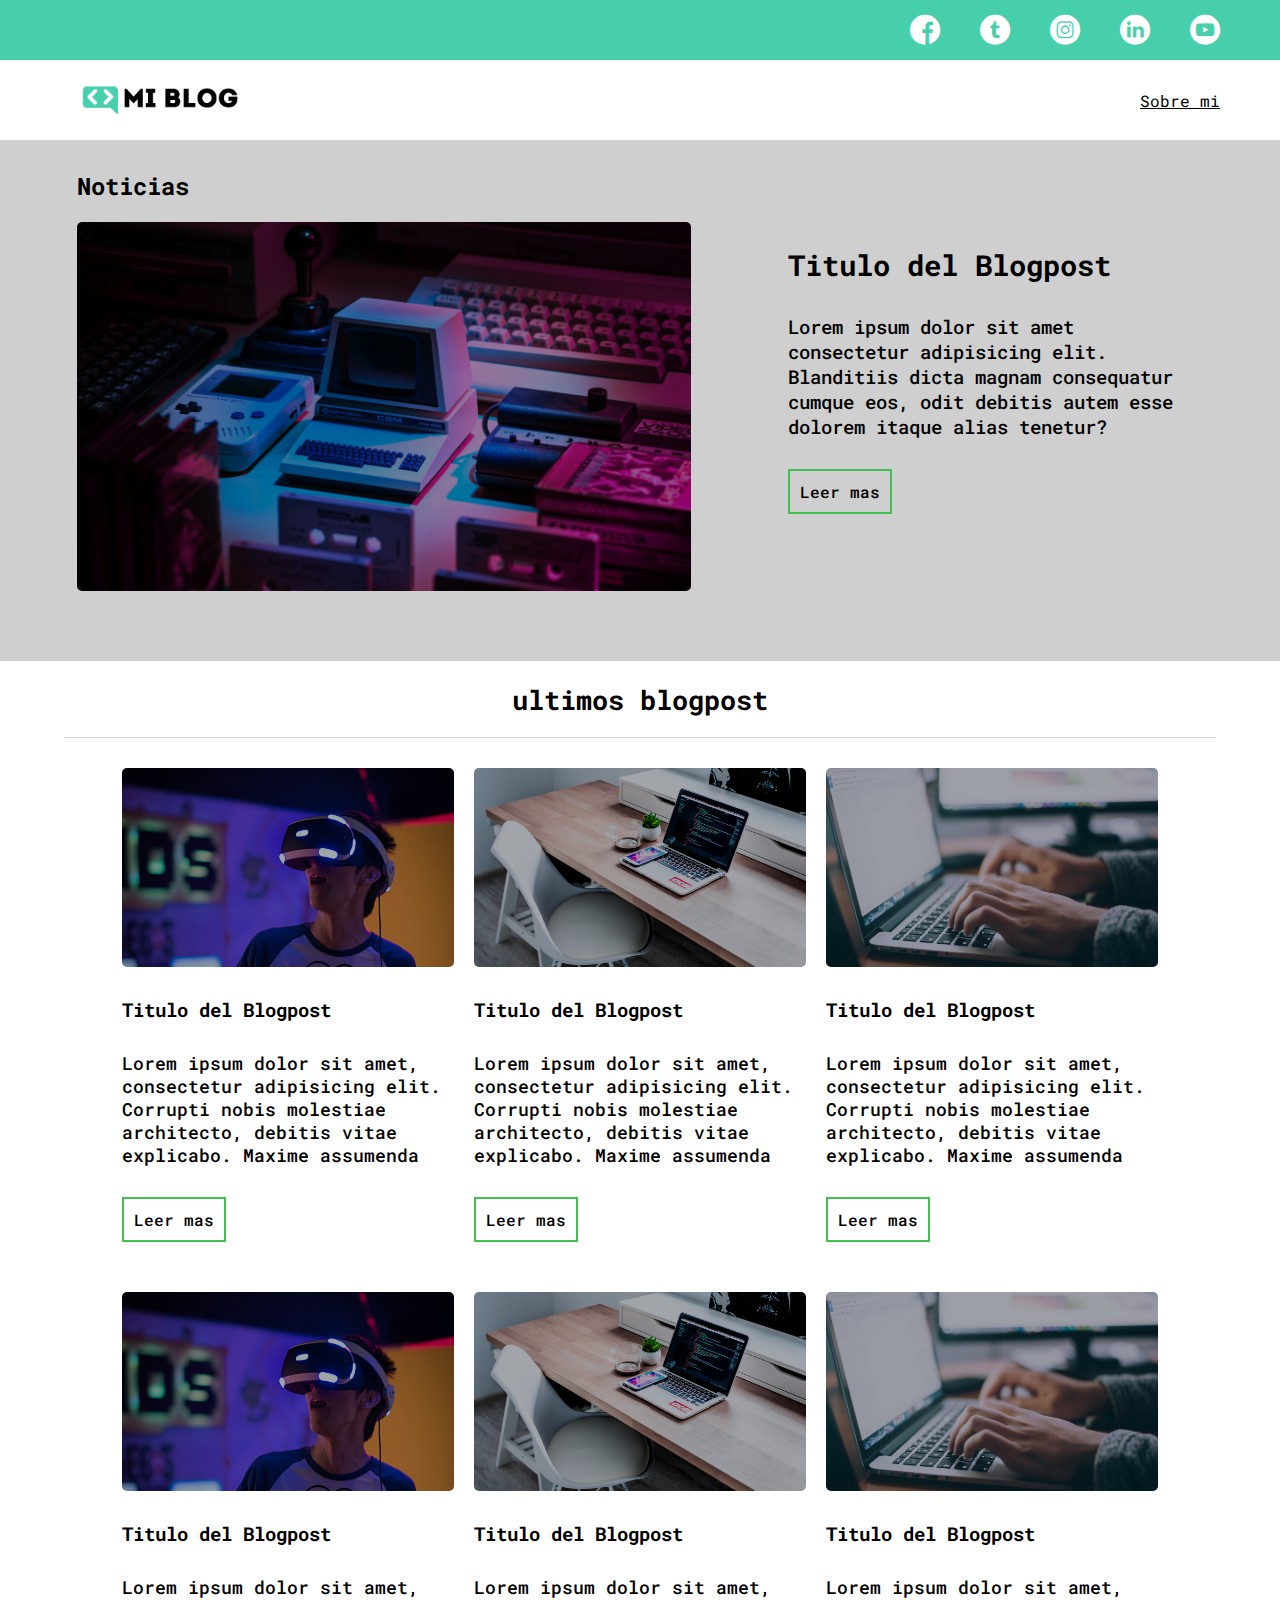
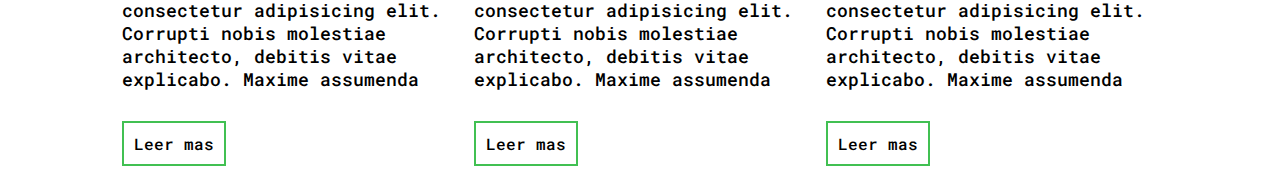
==== blogs.html @ b90f1f5b "add blog page" ====
<!DOCTYPE html>
<html lang="en">
<head>
  <meta charset="UTF-8">
  <meta http-equiv="X-UA-Compatible" content="IE=edge">
  <meta name="viewport" content="width=device-width, initial-scale=1.0">
  <link rel="stylesheet" href="./css/main.css">
  <link rel="stylesheet" href="./css/font/flaticon.css">
  <title>Blogs</title>
</head>
<body>
  <header>
    <section class="container-icons">
      <div class="icons">
        <a class="icon" href="/"><span class="flaticon-001-facebook"></span></a>
        <a class="icon" href="/"><span class="flaticon-002-twitter"></span></a>
        <a class="icon" href="/"><span class="flaticon-011-instagram"></span></a>
        <a class="icon" href="/"><span class="flaticon-010-linkedin"></span></a>
        <a class="icon" href="/"><span class="flaticon-008-youtube"></span></a>
      </div>
    </section>
    <nav>
      <sectiotion class="logo-nav">
        <a href="/"><img src="./assets//img/Logo-negro.png" alt="logo"></a>
      </sectiotion>
      <sectiotion class="link-about">
        <a href="perfil.html" class="nav-sobre-mi">Sobre mi</a>
      </sectiotion>
    </nav>
  </header>
  <main class="main-blogs">
    <section class="blogs-noticias">
      <div class="noticias-left">
        <h2>Noticias</h2>
        <img src="./assets/img/main-news-img.png" alt="imagen de noticia">
      </div>
      <div class="noticias-right">
        <h2>Titulo del Blogpost</h2>
        <p>Lorem ipsum dolor sit amet consectetur adipisicing elit. Blanditiis dicta magnam consequatur cumque eos, odit debitis autem esse dolorem itaque alias tenetur?</p>
        <a href="" class="leer-mas">Leer mas</a>
      </div>
    </section>
    <section class="blog-post">
      <div class="container-blogs">
        <h2>ultimos blogpost</h2>
        <section class="blogposts">

          <div class="card-post">
            <img src="./assets/img/post-1.png" alt="imagen del post">
            <h3>Titulo del Blogpost</h3>
            <p>Lorem ipsum dolor sit amet, consectetur adipisicing elit. Corrupti nobis molestiae architecto, debitis vitae explicabo. Maxime assumenda </p>
            <a href="" class="leer-mas">Leer mas</a>
          </div>

          <div class="card-post">
            <img src="./assets/img/post-2.png" alt="imagen del post">
            <h3>Titulo del Blogpost</h3>
            <p>Lorem ipsum dolor sit amet, consectetur adipisicing elit. Corrupti nobis molestiae architecto, debitis vitae explicabo. Maxime assumenda </p>
            <a href="" class="leer-mas">Leer mas</a>
          </div>

          <div class="card-post">
            <img src="./assets/img/post-3.png" alt="imagen del post">
            <h3>Titulo del Blogpost</h3>
            <p>Lorem ipsum dolor sit amet, consectetur adipisicing elit. Corrupti nobis molestiae architecto, debitis vitae explicabo. Maxime assumenda </p>
            <a href="" class="leer-mas">Leer mas</a>
          </div>
          <div class="card-post">
            <img src="./assets/img/post-1.png" alt="imagen del post">
            <h3>Titulo del Blogpost</h3>
            <p>Lorem ipsum dolor sit amet, consectetur adipisicing elit. Corrupti nobis molestiae architecto, debitis vitae explicabo. Maxime assumenda </p>
            <a href="" class="leer-mas">Leer mas</a>
          </div>

          <div class="card-post">
            <img src="./assets/img/post-2.png" alt="imagen del post">
            <h3>Titulo del Blogpost</h3>
            <p>Lorem ipsum dolor sit amet, consectetur adipisicing elit. Corrupti nobis molestiae architecto, debitis vitae explicabo. Maxime assumenda </p>
            <a href="" class="leer-mas">Leer mas</a>
          </div>

          <div class="card-post">
            <img src="./assets/img/post-3.png" alt="imagen del post">
            <h3>Titulo del Blogpost</h3>
            <p>Lorem ipsum dolor sit amet, consectetur adipisicing elit. Corrupti nobis molestiae architecto, debitis vitae explicabo. Maxime assumenda </p>
            <a href="" class="leer-mas">Leer mas</a>
          </div>

        </section>
      </div>
    </section>
  </main>
</body>
</html>
---- css/main.css ----
@import url('https://fonts.googleapis.com/css?family=Roboto+Mono:400,500,700|Roboto+Slab:400,700|Roboto:400,500,700,900&display=swap');

body {
    font-family: 'Roboto Mono', monospace;
    margin: 0;
    padding: 0;
    
}

*{
  box-sizing: border-box;
  padding: 0;
  margin: 0;
}

body .home{
  position: fixed;
  left: 0;
  top: 0;
  bottom: 0;
  right: 0;
}

header a{
  text-decoration: none;
  color: black;
}
.nav-sobre-mi{
  text-decoration: underline;
}

header{
  width: 100%;
  height: 140px;
  display: grid;
  grid-template-rows: 60px 80px;
}

header nav{
  background-color: #fff;
  display: grid;
  grid-template-columns: 1fr 1fr;
  align-items: center;
  padding: 0 60px;
}

.logo-nav{
  display: inline-block;
}

.logo-nav img{
  width: 200px;
  
}


.link-about{
  justify-self: end;
}

.container-icons{
  background-color: #47cfac;
  display: flex;
  width: 100%;
  justify-content: end;
}
.icons{
  display: flex;
  align-items: center; 
  padding: 0 50px;
}

.icon{
  margin: 0 10px;
}

.icons span{
  color: white;
}

.main-home{
  height: 100%;
  background-image: url('../assets/img/Cover.png');
  background-position: center;
  background-repeat: no-repeat;
  background-size: cover;
  display: flex;
  flex-direction: column;
  align-items: center;
}

.main-title{
  color: white;
  margin: 120px 0;
  font-size: 1.7rem;
  letter-spacing: 10px;
}

.main-button{
  padding: 10px;
  border: 1px solid white;
  background-color: #47cfac;
  font-weight: bold;
}

/* blogs */

.main-blogs{

}

.blogs-noticias{
  display: grid;
  grid-template-columns: 1.2fr .8fr;
  background-color: rgb(207, 207, 207);
  padding-top: 30px;
  padding-bottom: 70px;
}

.noticias-left {
  justify-self: center;
  display: flex;
  flex-direction: column;
  gap: 20px;
}

.noticias-left{
  width: 80%;
}

.noticias-left img{
  width: 100%;
  border-radius: 5px;
}

.noticias-right{
  display: flex;
  flex-direction: column;
  gap: 30px;
  justify-content: center;
  width: 80%;
  margin-left: 20px;
}
.noticias-right h2{
  font-size: 1.8rem;
  font-weight: bold;
}
.noticias-right p{
  font-size: 1.2rem;
  font-weight: 500;
}
.leer-mas{
  width: fit-content;
  background-color: rgba(255, 255, 255, 0);
  border: 2px solid #41c052;
  padding: 10px;
  text-decoration: none;
  color: black;
  font-weight: 500;
}


.container-blogs{
  width: 90%;
  margin: 0 auto;
}
.container-blogs h2{
  text-align: center;
  font-size: 1.7rem;
  padding: 20px;
  border-bottom: 1px solid  rgb(207, 207, 207);
}
.blogposts{
  display: grid;
  grid-template-columns: repeat(3, 1fr);
  width: 90%;
  margin: 30px auto;
  gap: 50px 20px;
}

.card-post{
  display: flex;
  flex-direction: column;
  gap: 30px;
}

.card-post img{
  width: 100%;
  border-radius: 5px;
}
.card-post p{
  font-weight: 500;
  font-size: 1.1rem;
}
---- css/font/flaticon.css ----
/*
  	Flaticon icon font: Flaticon
  	Creation date: 20/12/2018 09:27
  	*/

@font-face {
  font-family: "Flaticon";
  src: url("./Flaticon.eot");
  src: url("./Flaticon.eot?#iefix") format("embedded-opentype"),
       url("./Flaticon.woff") format("woff"),
       url("./Flaticon.ttf") format("truetype"),
       url("./Flaticon.svg#Flaticon") format("svg");
  font-weight: normal;
  font-style: normal;
}

@media screen and (-webkit-min-device-pixel-ratio:0) {
  @font-face {
    font-family: "Flaticon";
    src: url("./Flaticon.svg#Flaticon") format("svg");
  }
}

[class^="flaticon-"]:before, [class*=" flaticon-"]:before,
[class^="flaticon-"]:after, [class*=" flaticon-"]:after {   
  font-family: Flaticon;
        font-size: 30px;
font-style: normal;
margin-left: 20px;
}

.flaticon-001-facebook:before { content: "\f100"; }
.flaticon-002-twitter:before { content: "\f101"; }
.flaticon-003-whatsapp:before { content: "\f102"; }
.flaticon-004-groupme:before { content: "\f103"; }
.flaticon-005-kik:before { content: "\f104"; }
.flaticon-006-skype:before { content: "\f105"; }
.flaticon-007-periscope:before { content: "\f106"; }
.flaticon-008-youtube:before { content: "\f107"; }
.flaticon-009-itunes:before { content: "\f108"; }
.flaticon-010-linkedin:before { content: "\f109"; }
.flaticon-011-instagram:before { content: "\f10a"; }
.flaticon-012-messenger:before { content: "\f10b"; }
.flaticon-013-twitter-1:before { content: "\f10c"; }
.flaticon-014-snapchat:before { content: "\f10d"; }
.flaticon-015-reddit:before { content: "\f10e"; }
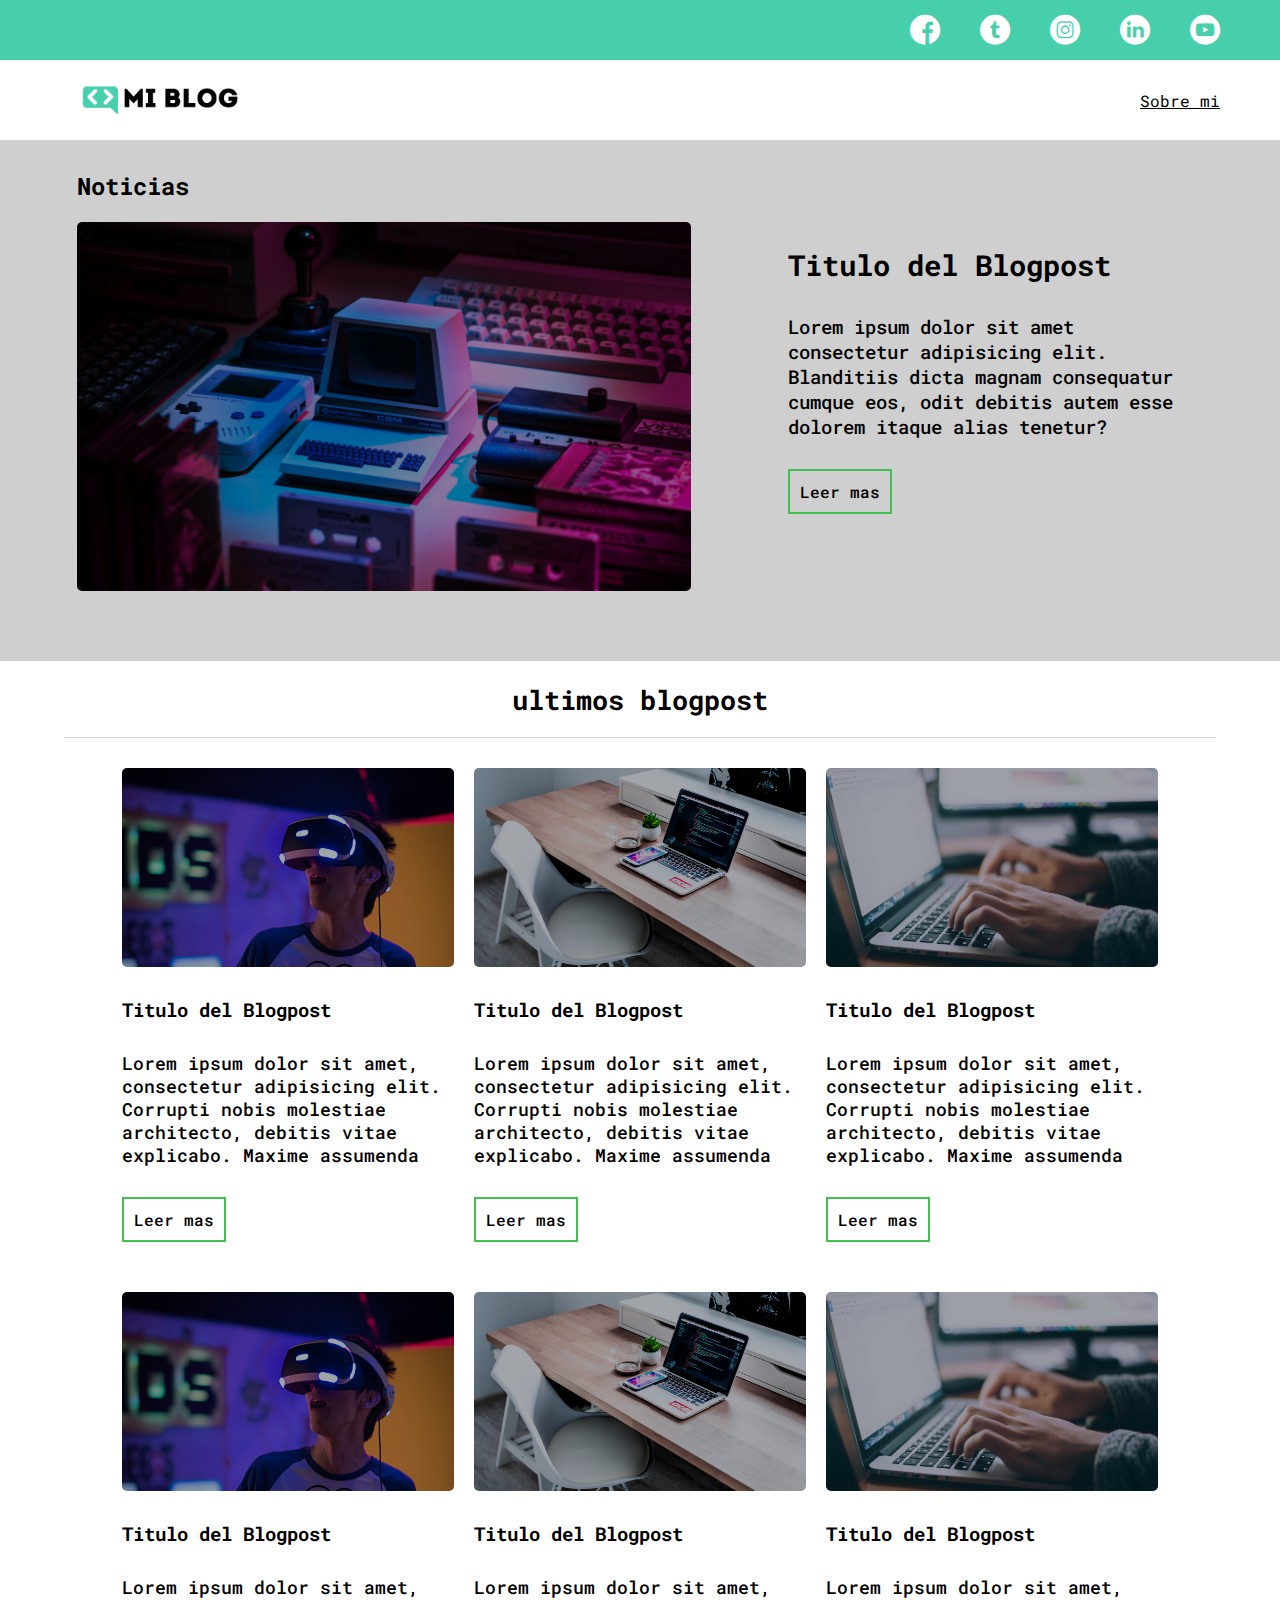
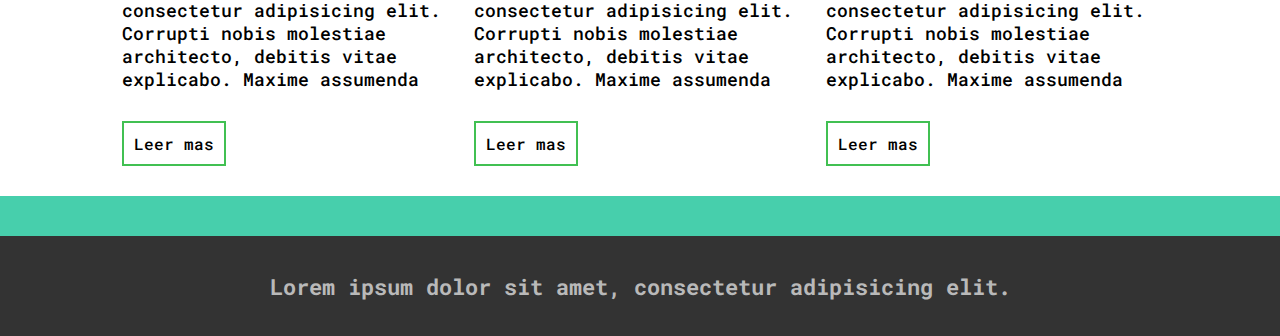
==== commit cf79dddb: "add footer at blogs.html" ====
--- a/blogs.html
+++ b/blogs.html
@@ -90,5 +90,11 @@
       </div>
     </section>
   </main>
+  <footer>
+    <div></div>
+    <section>
+      <h3>Lorem ipsum dolor sit amet, consectetur adipisicing elit.</h3>
+    </section>
+  </footer>
 </body>
 </html>--- a/css/main.css
+++ b/css/main.css
@@ -13,7 +13,7 @@
   margin: 0;
 }
 
-body .home{
+.home{
   position: fixed;
   left: 0;
   top: 0;
@@ -105,9 +105,6 @@
 
 /* blogs */
 
-.main-blogs{
-
-}
 
 .blogs-noticias{
   display: grid;
@@ -191,4 +188,22 @@
 .card-post p{
   font-weight: 500;
   font-size: 1.1rem;
+}
+
+footer{
+  width: 100%;
+}
+footer div{
+  height: 40px;
+  background-color: #47cfac;
+}
+footer section {
+  background-color: #333;
+  height: 100px;
+  display: grid;
+  place-content: center;
+}
+footer section h3{  
+  color: rgb(185, 185, 185);
+  font-size: 1.4rem;
 }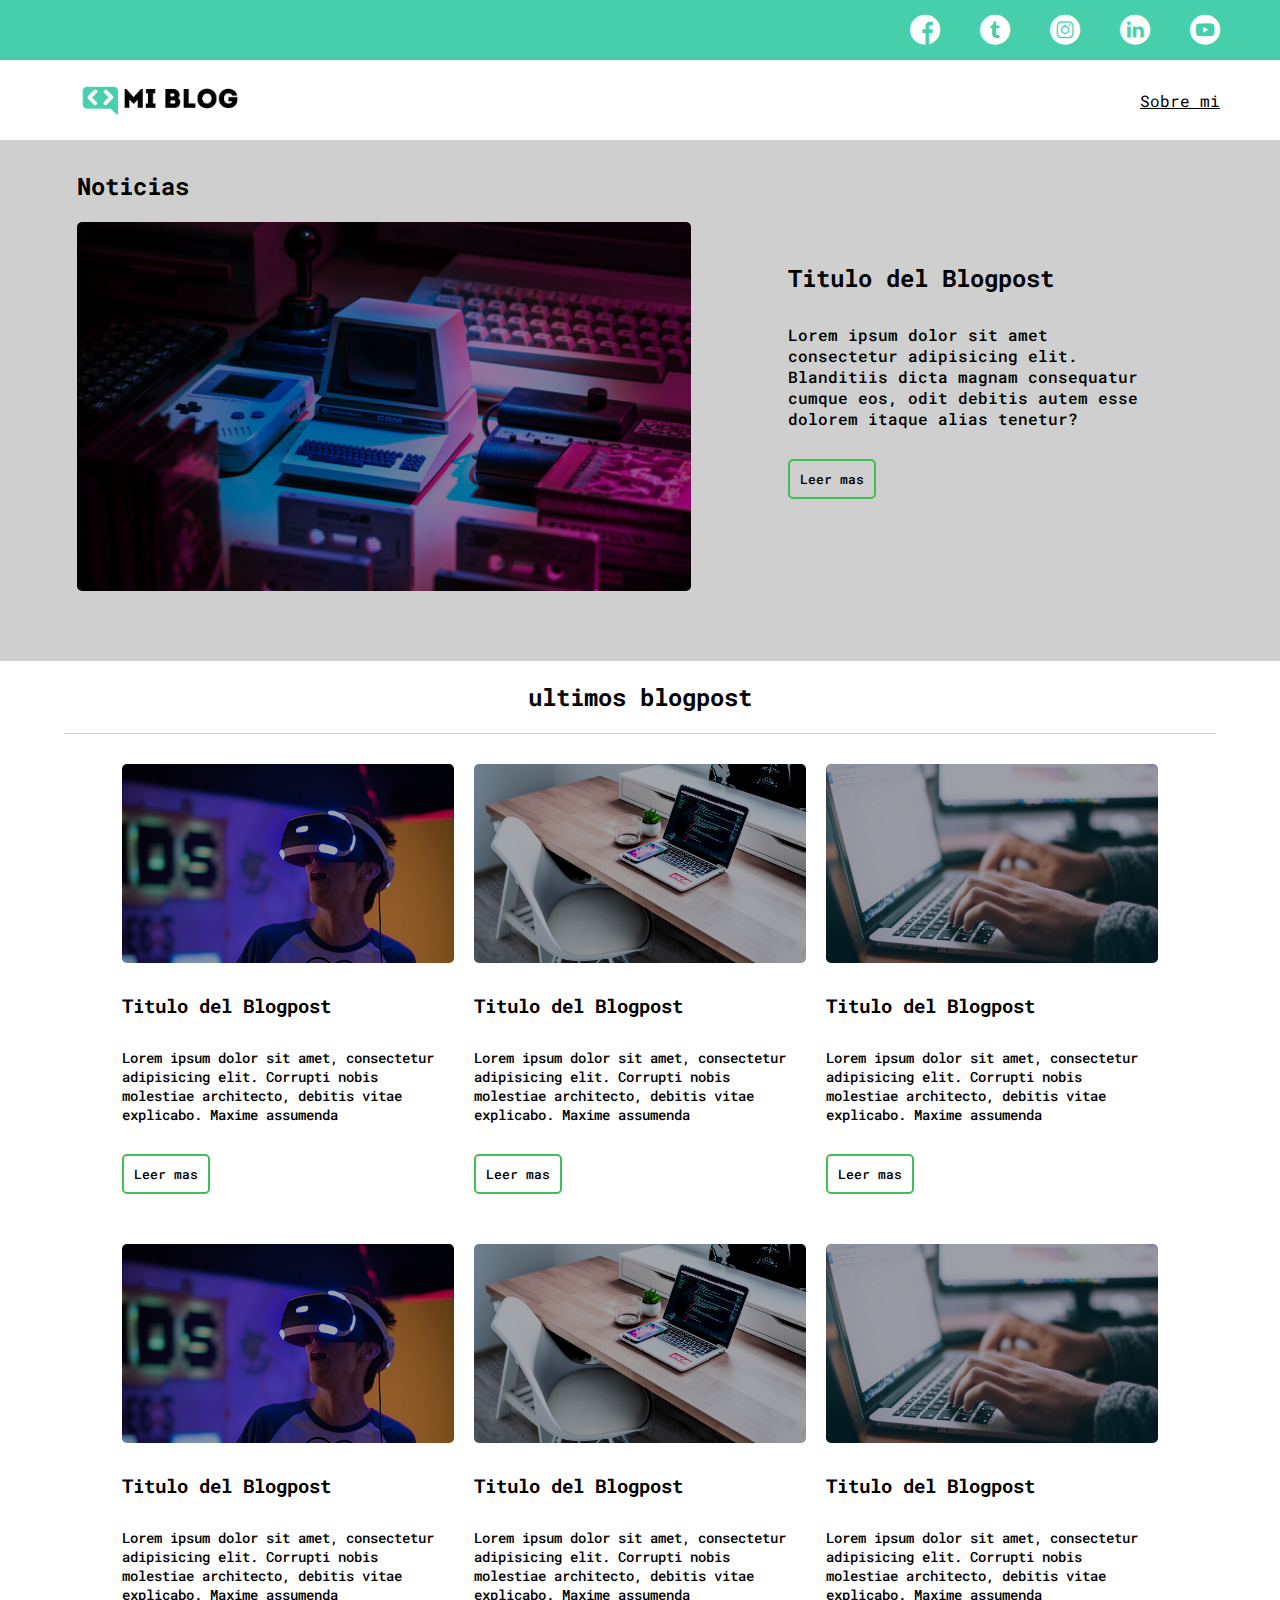
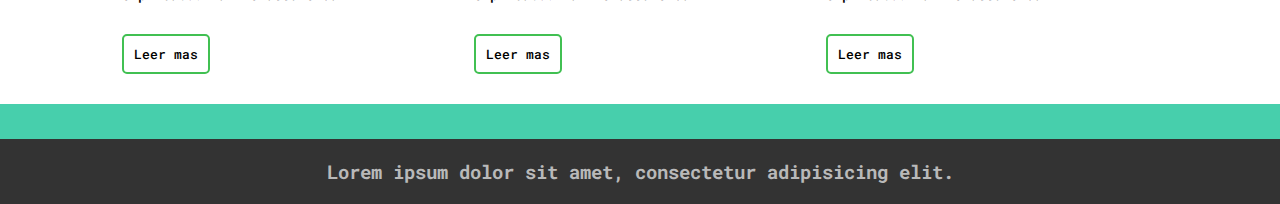
==== commit 2b68a6cd: "add page "perfil.html"" ====
--- a/blogs.html
+++ b/blogs.html
@@ -37,7 +37,7 @@
       <div class="noticias-right">
         <h2>Titulo del Blogpost</h2>
         <p>Lorem ipsum dolor sit amet consectetur adipisicing elit. Blanditiis dicta magnam consequatur cumque eos, odit debitis autem esse dolorem itaque alias tenetur?</p>
-        <a href="" class="leer-mas">Leer mas</a>
+        <a href="./blog.html" class="leer-mas">Leer mas</a>
       </div>
     </section>
     <section class="blog-post">
@@ -49,41 +49,41 @@
             <img src="./assets/img/post-1.png" alt="imagen del post">
             <h3>Titulo del Blogpost</h3>
             <p>Lorem ipsum dolor sit amet, consectetur adipisicing elit. Corrupti nobis molestiae architecto, debitis vitae explicabo. Maxime assumenda </p>
-            <a href="" class="leer-mas">Leer mas</a>
+            <a href="./blog.html" class="leer-mas">Leer mas</a>
           </div>
 
           <div class="card-post">
             <img src="./assets/img/post-2.png" alt="imagen del post">
             <h3>Titulo del Blogpost</h3>
             <p>Lorem ipsum dolor sit amet, consectetur adipisicing elit. Corrupti nobis molestiae architecto, debitis vitae explicabo. Maxime assumenda </p>
-            <a href="" class="leer-mas">Leer mas</a>
+            <a href="./blog.html" class="leer-mas">Leer mas</a>
           </div>
 
           <div class="card-post">
             <img src="./assets/img/post-3.png" alt="imagen del post">
             <h3>Titulo del Blogpost</h3>
             <p>Lorem ipsum dolor sit amet, consectetur adipisicing elit. Corrupti nobis molestiae architecto, debitis vitae explicabo. Maxime assumenda </p>
-            <a href="" class="leer-mas">Leer mas</a>
+            <a href="./blog.html" class="leer-mas">Leer mas</a>
           </div>
           <div class="card-post">
             <img src="./assets/img/post-1.png" alt="imagen del post">
             <h3>Titulo del Blogpost</h3>
             <p>Lorem ipsum dolor sit amet, consectetur adipisicing elit. Corrupti nobis molestiae architecto, debitis vitae explicabo. Maxime assumenda </p>
-            <a href="" class="leer-mas">Leer mas</a>
+            <a href="./blog.html" class="leer-mas">Leer mas</a>
           </div>
 
           <div class="card-post">
             <img src="./assets/img/post-2.png" alt="imagen del post">
             <h3>Titulo del Blogpost</h3>
             <p>Lorem ipsum dolor sit amet, consectetur adipisicing elit. Corrupti nobis molestiae architecto, debitis vitae explicabo. Maxime assumenda </p>
-            <a href="" class="leer-mas">Leer mas</a>
+            <a href="./blog.html" class="leer-mas">Leer mas</a>
           </div>
 
           <div class="card-post">
             <img src="./assets/img/post-3.png" alt="imagen del post">
             <h3>Titulo del Blogpost</h3>
             <p>Lorem ipsum dolor sit amet, consectetur adipisicing elit. Corrupti nobis molestiae architecto, debitis vitae explicabo. Maxime assumenda </p>
-            <a href="" class="leer-mas">Leer mas</a>
+            <a href="./blog.html" class="leer-mas">Leer mas</a>
           </div>
 
         </section>
@@ -91,7 +91,6 @@
     </section>
   </main>
   <footer>
-    <div></div>
     <section>
       <h3>Lorem ipsum dolor sit amet, consectetur adipisicing elit.</h3>
     </section>
--- a/css/main.css
+++ b/css/main.css
@@ -2,6 +2,7 @@
 
 body {
     font-family: 'Roboto Mono', monospace;
+    font-size: 62.5%;
     margin: 0;
     padding: 0;
     
@@ -27,6 +28,10 @@
 }
 .nav-sobre-mi{
   text-decoration: underline;
+  font-size: 1rem;
+}
+.nav-sobre-mi:hover{
+  color: #47cfac;
 }
 
 header{
@@ -52,6 +57,10 @@
   width: 200px;
   
 }
+.logo-nav:hover{
+  position: relative;
+  top: -3px;
+}
 
 
 .link-about{
@@ -72,6 +81,10 @@
 
 .icon{
   margin: 0 10px;
+}
+.icon:hover{
+  position: relative;
+  top: -3px;
 }
 
 .icons span{
@@ -91,16 +104,27 @@
 
 .main-title{
   color: white;
-  margin: 120px 0;
-  font-size: 1.7rem;
+  margin-bottom: 110px;
+  font-size: 1.4rem;
   letter-spacing: 10px;
+}
+
+.container-main{
+  display: flex;
+  flex-direction: column;  
+  align-items: center;
+  margin-top: 10%;
 }
 
 .main-button{
   padding: 10px;
+  font-size: .8rem;
   border: 1px solid white;
   background-color: #47cfac;
   font-weight: bold;
+  width: fit-content;
+  text-decoration: none;
+  color: black;
 }
 
 /* blogs */
@@ -123,6 +147,10 @@
 
 .noticias-left{
   width: 80%;
+}
+
+.noticias-left h2{
+  font-size: 1.5rem;
 }
 
 .noticias-left img{
@@ -139,21 +167,30 @@
   margin-left: 20px;
 }
 .noticias-right h2{
-  font-size: 1.8rem;
+  font-size: 1.5rem;
   font-weight: bold;
 }
 .noticias-right p{
-  font-size: 1.2rem;
+  width: 90%;
+  font-size: 1rem;
   font-weight: 500;
 }
 .leer-mas{
   width: fit-content;
   background-color: rgba(255, 255, 255, 0);
   border: 2px solid #41c052;
+  border-radius: 5px;
   padding: 10px;
   text-decoration: none;
   color: black;
   font-weight: 500;
+  font-size: .8rem;
+}
+.leer-mas:hover{
+  box-shadow: 0 0 10px rgb(153, 153, 153);
+  background-color: #41c052;
+  color: #fff;
+  transition: .2s;
 }
 
 
@@ -163,7 +200,7 @@
 }
 .container-blogs h2{
   text-align: center;
-  font-size: 1.7rem;
+  font-size: 1.5rem;
   padding: 20px;
   border-bottom: 1px solid  rgb(207, 207, 207);
 }
@@ -185,25 +222,132 @@
   width: 100%;
   border-radius: 5px;
 }
+.card-post h3{
+  font-size: 1.2rem;
+}
 .card-post p{
   font-weight: 500;
-  font-size: 1.1rem;
+  font-size: .9rem;
 }
 
 footer{
   width: 100%;
 }
-footer div{
-  height: 40px;
-  background-color: #47cfac;
-}
+
 footer section {
   background-color: #333;
+  border-top: 35px solid #47cfac;
   height: 100px;
   display: grid;
   place-content: center;
 }
 footer section h3{  
   color: rgb(185, 185, 185);
-  font-size: 1.4rem;
+  font-size: 1.2rem;
+}
+
+.blog-container-img{
+  width: 100%;
+  display: flex;
+}
+
+.blog-container-img img{
+  width: 95%;
+  margin: 0 auto;
+  border-radius: 5px;
+}
+
+.blog-text-container{
+  width: 100%;
+}
+
+.blog-container{
+  width: 80%;
+  margin: 50px auto;
+}
+
+.blog-text-container h2{
+  padding-bottom: 15px;
+  border-bottom: 1px solid rgb(196, 191, 191);
+}
+
+.blog-text-container h1{
+  font-size: 2rem;
+  margin: 30px 0;
+}
+
+.blog-text-container p{
+  font-size: .9rem;
+  font-weight: 500;
+  color: #333;
+}
+
+.section-contacto{
+  width: 100%;
+  height: 250px;
+  background-color: rgb(207, 207, 207);
+  display: grid;
+  grid-template-columns: 1fr 1fr;
+  place-items: center;
+}
+
+.container-contacto{
+  display: flex;
+  align-items: center;
+}
+
+.logo-contacto{
+  width: 90px;
+  height: 90px;
+}
+
+.contacto-info{
+  font-size: .8rem;
+  font-weight: 500;
+  margin-left: 5px;
+}
+
+.contacto-info a{
+  display: inline-block;
+  color: #333;
+  text-decoration: none;
+  border-bottom: 1px solid #333;
+  padding: 5px 0;
+  margin-bottom: 10px;
+}
+
+.contacto-info p{
+  color: #333;
+}
+
+.blogs-perfil{
+  display: grid;
+  grid-template-columns: .8fr 1.2fr;
+  background-color: rgb(207, 207, 207);
+  padding: 30px 70px;
+  align-items: center;
+}
+.proyectos{
+  display: grid;
+  grid-template-columns: repeat(3, 1fr);
+  width: 90%;
+  margin: 30px auto;
+  margin-bottom: 70px;
+  gap: 50px 20px;
+}
+
+.container-proyectos{
+  width: 90%;
+  margin: 0 auto;
+}
+
+.container-proyectos h2{
+  text-align: center;
+  font-size: 1.3rem;
+  padding: 40px 0;
+  border-bottom: 1px solid  rgb(207, 207, 207);
+}
+
+.perfil-right{
+  width: 100%;
 }